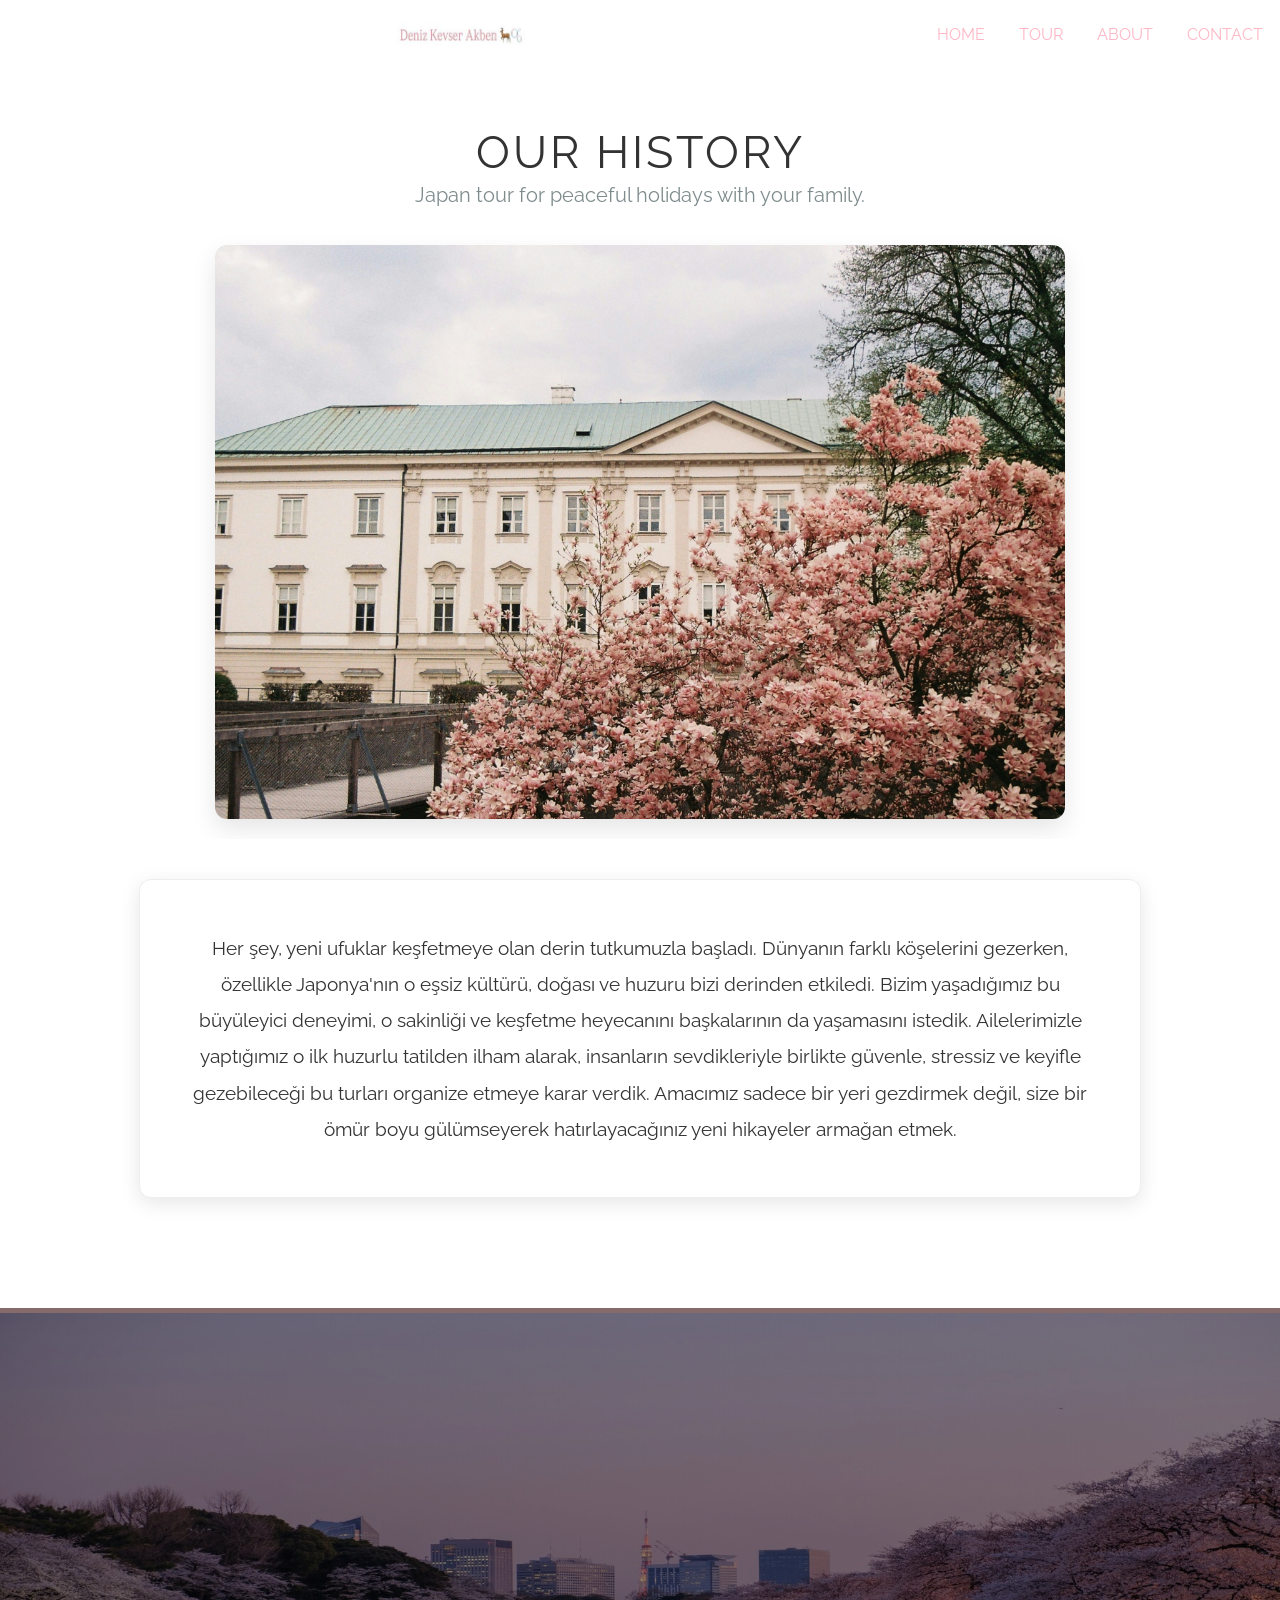
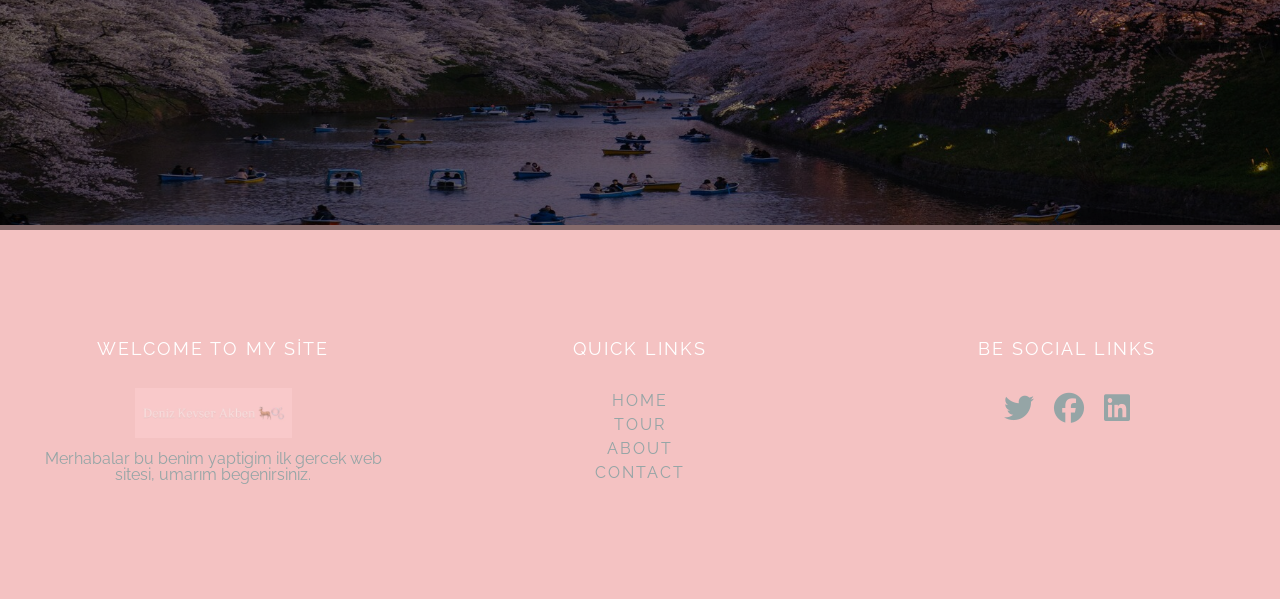
==== about.html @ e61f34dd "İlk sürüm" ====
<!doctype html>

<html lang="en">
<head>
    <meta charset="utf-8">
    <meta name="description" content="Endpoint-labs intern project">
    <meta name="author" content="deniz kevser akben">
    <meta name="keywords" content="HTML, CSS, japonya, tour">
    <meta name="viewport" content="width=device-width, initial-scale=1.0">
    <title>DENİZ - ABOUT</title>     
    <link rel="stylesheet" href="https://cdnjs.cloudflare.com/ajax/libs/font-awesome/6.5.1/css/all.min.css">
    <link rel="stylesheet" type="text/css" href="css/reset.css">
    <link rel="stylesheet" type="text/css" href="css/main.css">
</head>

<body>
     <header>
        <div class="container">
            <div class="container"> 
                <div class="logo">
                    <a href="index.html"><img src="img/logo.jpg"> </a>
                 </div>
            </div>
        <div class="menu">
          <ul>
            <li><a href="index.html">HOME</a></li>
            <li><a href="tour.html">TOUR</a></li>
            <li><a href="about.html">ABOUT</a></li>
            <li><a href="contact.html">CONTACT</a></li>
          </ul>
         </div>
      </div>
    </header>

     <!-- MAIN SECTION -->

<section id="aboutTopSection">
         <div class="aboutTopContent">
             <h1>OUR HISTORY</h1>
             <p>Japan tour for peaceful holidays with your family.</p>
             
             <img src="img/history.jpg" alt="Our History Image" class="topHistoryImage">
         </div>
     </section>

     <section id="aboutUs" class="sectionArea">
         <div class="container">
             <div class="historyCard">
                 <p class="historyText">
                     Her şey, yeni ufuklar keşfetmeye olan derin tutkumuzla başladı. Dünyanın farklı köşelerini gezerken, özellikle Japonya'nın o eşsiz kültürü, doğası ve huzuru bizi derinden etkiledi. Bizim yaşadığımız bu büyüleyici deneyimi, o sakinliği ve keşfetme heyecanını başkalarının da yaşamasını istedik. Ailelerimizle yaptığımız o ilk huzurlu tatilden ilham alarak, insanların sevdikleriyle birlikte güvenle, stressiz ve keyifle gezebileceği bu turları organize etmeye karar verdik. Amacımız sadece bir yeri gezdirmek değil, size bir ömür boyu gülümseyerek hatırlayacağınız yeni hikayeler armağan etmek.
                 </p>
             </div>
         </div>
     </section>
     <section id="aboutEndImage" class="sectionArea fullWidthImageSection">
         <img src="img/about.jpg" alt="Japan culture view" class="aboutBottomImg">
     </section>
     <!--FOOTER SECTION-->
   
  <footer class ="sectionArea">
           <div class="container">
               <div class="col3">
                     <div class="footerItem">
                         <h3> WELCOME TO MY SİTE</h3>
                         <a href="index.html"><img src="img/logo2.jpeg"></a>
                         <p>Merhabalar bu benim yaptigim ilk gercek web sitesi,
                            umarım begenirsiniz.</p>
                    </div>
               </div>
           <div class="col3">
                     <div class="footerItem">
                         <h3> QUICK LINKS</h3>
                         <ul class="footerLinks">
                             <li><a href="index.html">HOME</a></li>
                             <li><a href="tour.html">TOUR</a></li>
                             <li><a href="about.html">ABOUT</a></li>
                             <li><a href="contact.html">CONTACT</a></li>
                         </ul>
                    </div>
               </div>
             <div class="col3">
                     <div class="footerItem">
                         <h3>BE SOCIAL  LINKS</h3>
                          <ul class="socialLinks">
                          <li><a href="#"><i class="fab fa-twitter"></i></a></li>
                          <li><a href="#"><i class="fab fa-facebook"></i></a></li>
                          <li><a href="#"><i class="fab fa-linkedin"></i></a></li>
                          </ul>
                    </div>
               </div>

          </div>
  </footer>

</body>
</html>
---- css/main.css ----
/* GENERAL SETTING*/
@font-face {
            font-family: 'Raleway';
            src: url('../fonts/Raleway-Regular.ttf');
}

body {
            background: #fff;
            color: #3f3f3f;
            font: 14px / 28px;
            font-family: 'Raleway', arial;

}
h1{
     font-size: 52px;
     letter-spacing: 4px;
     margin-bottom: 20px;
}
.sectionHeader{
    background: #FFD1DC;
    border-bottom: 6px solid #000;
    height: 60px;
    color: #BDECB6;
    display: inline-block;
    text-shadow: 2px 2px 5px rgba(0, 0, 0, 0.7) !important; 
    font-weight: bold;
    display: inline-block;
    font-size: 24px;
    padding: 5px 40px;
    letter-spacing: 2px;
    margin-bottom: 20px;
}
h3{
    font-size: 20px 5px;
    color: #BDECB6; 
    display: inline-block;
    margin-top: 15px;
    margin-bottom: 15px;
    transition: all .3s ease;
}
.sectionArea{
    padding:80px 0;
}
/* GRID SETTING */
.container{
    width: %90;
    margin: 0 auto;
    display: flex;
}
 .featuresBody .container, .engineBody .container{
    justify-content: space-between;
}
.clo4{
   flex: 1;
    min-width: 250px; 
    max-width: calc(25% - 20px); 
    background: #fff;
    padding: 10px;
    box-sizing: border-box;

}
 .col2{
    flex-grow: 1;
    width: 50%;
    padding: 20px;
}
/* HOME  SETTING */
header .logo {
    margin-right: auto;
}
header .logo img {
    display: block;     
    height: 70px;
}
 
.menu li {
    float: left;
}
.menu li a {
    padding: 27px 17px;
    display: block;
    text-decoration: none;
    letter-spancing: 2px;
    color: #FFB7C5 ;
    transition: all  0.3s ease;
}

.menu li:hover a {
    background-color: #F4C2C2; 
    color: #ffffff;
}
#mainSlider {
    width: 100%;
    height: 500px;
    background: url('../img/mainHome.jpeg') center center no-repeat;
    background-size: cover;
    position: relative;
    filter: brightness(70%) contrast(110%);
}

.siler {
    width: 100%;
}
#mainCaption {
    position: absolute;
    top: 0;
    left: 0;
    width: 100%;
    height: 100%;
    background: rgba(0, 0, 0, 0.5);
}

.caption {
    position: absolute;
    top: 50%;
    left: 50%;
    transform: translate(-50%, -50%);
    color:  #fff;
    text-align: center;
    text-shadow: 2px 2px 5px rgba(0, 0, 0, 0.7) !important; 
    font-weight: bold;
}
 
.featuresTop{
    text-align: center;
}
.item{
   padding: 10px 20px;
}
.zoom{
   position: relative;
   overflow: hidden; 
   display: inline-block;
   width: 100%;
   vertical-align: top;
}
 .zoom img{
   display: block;
   width: 100%;
   height: auto;
   transition: all .3s ease;
}
.item .itemText{
   text-align: center;
   padding: 5px;
   border: 2px solid #FFB7C5;
}
.item:hover .zoom img {
    transform: scale(1.25);
}
.item:hover h3{
   color: #fff;
}
.item:hover .itemText{
   background: #F4C2C2;
   color: #fff;
   transition: all .3s ease;
}
.btnDetails{
   color: #BDECB6;
   padding: 5px 10px;
   text-decoration: none;
   display: inline-block;
   margin-top: 15px;
   border: 1px solid #F4C2C2;
}
#parallax{
   background: linear-gradient(rgba(0,0,0, 0.7), rgba(0,0,0, 0.7)), url('../img/parallax.jpg') !important;
   background-attachment: fixed;
   background-size: cover;
   background-position: center;
   text-align:center;
}

#parallax p{
   color:#BDECB6;
}
.engineTop{
  text-align: center;
}
.engineContainer{
  position: relative;
  width: 100%;
}
.imageOver{
   display: block;
   width: 100%;
   height: auto;
}
.engineOverlay{
  position: absolute;
  top: 0;
  left: 0;
  right: 0;
  background-color: rgba(255, 182, 197, 0.6);
  overflow: hidden;
  width: 0;
  height: 100%;
  transition: .5s ease;
}
.engineContainer:hover .engineOverlay{
   height: 100%;
   width: 100%;
}
.engineText{
   white-space: nowrap;
   color: #BDECB6;
   font-size: 20px;
   position: absolute;
   top: 50%;
   left: 50%;
   tranform: translate(-50%, -50%);
}
.engineOverlay2{
  position: absolute;
  top: 0;
  left: 100%;
  right: 0;
  background-color: rgba(255, 182, 197, 0.6);
  overflow: hidden;
  width: 0;
  height: 100%;
  transition: .5s ease;
}
.engineContainer:hover .engineOverlay2{
   height: 100%;
   width: 100%;
   left: 0;
}
footer{
   background: #F4C2C2;
   text-align: center;
   padding: 40px 0;
}
footer .col3 {
    flex: 1;           
    min-width: 250px;  
    text-align: center; 
    padding: 10px;
}

footer .socialLinks {
    display: flex;
    justify-content: center; 
    gap: 20px;
    list-style: none;
    padding: 0;
    margin-top: 15px;
}
footer .socialLinks a i:hover {
    color: #ffffff !important;
}
footer .socialLinks i {
    color: #95a5a6 !important; 
    font-size: 30px !important; 
}
footer .socialLinks a {
    text-decoration: none !important;
}
footer ul {
    list-style: none;
    padding: 0;
    margin-top: 15px;
}
footer ul li {
    margin-bottom: 8px; 
}
.footerItem {
    padding: 20px;
    display: flex;
    flex-direction: column; 
    align-items: center;    
    text-align: center;
}
.footerItem h3 {
    order: -1 !important; 
    color: #fff;
    font-size: 18px;
    letter-spacing: 2px;
    margin-top: 0 !important; 
    margin-bottom: 20px;      
}

.footerItem img {
    order: 1; 
    height: 50px;
    opacity: .5;
    margin: 10px 0; 
}

footer p {
    order: 2; 
    color: #95a5a6;
}
.footerLinks a{
    text-decoration: none;
    color: #95a5a6;
    letter-spacing: 2px;
}
.footerLinks a:hover{
    color: #fff;
    text-decoration: underline;
}
/*TOUR SETTING*/
#tourSlider {
    width: 100%;
    height: 250px;
    background: url('../img/slide.jpeg') center center no-repeat;
    background-size: cover;
    position: relative;
    filter: brightness(70%) contrast(110%);
}

#tourCaption {
    position: absolute;
    top: 0;
    left: 0;
    width: 100%;
    height: 100%;
    background: rgba(0, 0, 0, 0.7);
}
#inspect{
   background-color: #f5f5f5;
}
.inspectTop{
   text-align: center;
}
.inspectBody .col2 {
    display: flex;
    align-items: flex-start; 
    gap: 30px;               
    margin-bottom: 40px;     
}

.inspectImage { 
    width: 40% !important; 
}

.inspectImage img { 
    width: 100%;
    height: auto;
    border-radius: 8px; 
    display: block;
}


.inspectText { 
    width: 60% !important; 
    line-height: 1.6; 
}  
.date{
    color: #333;
    font-size: 12px;
    font-style: italic;
}
h4{
    color: #BDECB6;
    font-size: 14px;
    font-weight:bold;
}
.inspectText a,
.inspectText a:visited,
.inspectText a:active { 
    display: block;        
    text-align: right;     
    text-decoration: none;
    color: #F4C2C2 !important; 
    margin-top: 10px;      
    font-weight: bold;     
}

.inspectText a:hover { 
    text-decoration: underline;
    color: #e5a8a8 !important; 
}
.projectXTop{
    text-align: center;
}
#projectX .containerFluid{
    height: 500px;  
    background: url('../img/projectX.jpg') center center no-repeat !important;
    background-size: cover;
}
.captionPX{
    display: flex;
    background: rgba(0,0,0,0.8);
    width:100%;
    height: 500px;
}  
.projectXInfo{
    position: relative;
    top: 50%;
    left: 50%;
    margin-left: 5%;
    padding-right: 5%;
    transform: translate(-50% , -50%);
}
.projectXTitle{
    font-size: 24px;
    letter-spacing: 2px;
    margin-bottom: 20px;
}
.projectXBTN{
    background-color: #F4C2C2;
    cursor: pointer;
    color: #fff;
    padding: 20px 40px;
    border: none;
    margin-top: 20px;
    transition: all.5s ease;
}
.projectXBTN:hover{
    background-color: #fff;
    color: #F4C2C2;
}
.projectXText{
    color: #fff;
}
.projectXHighlight{
    display: inline-block;
    background-color: #F4C2C2;
    padding: 30px;
}
.containerFluid .col2{
   padding: 0;
}
.projectXDetail li{
   color: #fff;
}
#aboutTopSection {
    background-color: #ffffff;
    padding: 60px 20px 20px 20px;
    text-align: center;
}

.aboutTopContent h1 {
    color: #333333; 
    font-size: 45px;
    letter-spacing: 3px;
    margin-bottom: 10px;
}

.aboutTopContent p {
    color: #7f8c8d; 
    font-size: 20px;
    margin-bottom: 40px; 
}

.topHistoryImage {
    max-width: 850px; 
    width: 100%;
    height: auto;
    border-radius: 12px;
    box-shadow: 0 10px 25px rgba(0,0,0,0.1); 
    display: block;
    margin: 0 auto; 
}

#aboutUs {
    background-color: #ffffff; 
    padding: 40px 0 70px 0; 
    text-align: center;
}

.historyCard {
    background-color: #ffffff;
    border-radius: 12px;
    box-shadow: 0 5px 20px rgba(0,0,0,0.1);
    padding: 50px;
    max-width: 900px;
    margin: 0 auto;
    transition: all 0.3s ease;
    border: 1px solid #eee; 
}

.historyCard:hover {
    transform: translateY(-5px);
    box-shadow: 0 8px 30px rgba(0,0,0,0.15);
}

.historyText {
    color: #333;
    font-size: 19px;
    line-height: 1.9;
    font-weight: 500;
}

.fullWidthImageSection {
    padding: 0 !important;
    background-color: transparent; 
    width: 100%;
    margin-top: 40px;
    margin-bottom: 0; 
}

.aboutBottomImg {
    width: 100%;
    height: auto;
    display: block;
    filter: brightness(0.55); 
    
    border-top: 5px solid #F4C2C2;
    border-bottom: 5px solid #F4C2C2;
}
#contactHero {
height: 400px;
    background: url('../img/contact.jpg') center center no-repeat; 
    background-size: cover;
    display: flex;
    align-items: center;
    justify-content: center;
    text-align: center;
    position: relative;
}

#contactHero::before {
    content: "";
    position: absolute;
    top: 0; left: 0; right: 0; bottom: 0;
    background-color: rgba(0, 0, 0, 0.6); 
    z-index: 1;
}

#contactHero .caption {
    position: relative;
    z-index: 2;
}

#contactHero h1 {
    color: #ffffff;
    font-size: 50px;
    letter-spacing: 4px;
    margin-bottom: 15px;
}

#contactHero p {
    color: #e0e0e0;
    font-size: 18px;
}

#contactSection {
    background-color: #ffffff;
    padding: 80px 0;
    text-align: center;
}

.contactTitleBox {
    background-color: #F4C2C2; 
    display: inline-block; 
    padding: 15px 40px;
    margin-bottom: 20px;
}

.contactTitleBox h2 {
    color: #ffffff;
    font-size: 28px;
    letter-spacing: 2px;
}

.contactSubtitle {
    color: #7f8c8d;
    margin-bottom: 50px;
    font-size: 16px;
}

.formContainer {
    max-width: 700px; 
    margin: 0 auto;   
}

.inputGroup {
    display: flex;
    margin-bottom: 20px;
    box-shadow: 0 4px 10px rgba(0,0,0,0.05); 
}

.inputIcon {
    background-color: #333333; 
    color: #F4C2C2;            
    min-width: 60px;           
    display: flex;
    align-items: center;
    justify-content: center;
    font-size: 22px;
}

.inputGroup input,
.inputGroup textarea {
    flex: 1; 
    padding: 18px 20px;
    border: 1px solid #ecf0f1;
    border-left: none; 
    font-size: 16px;
    color: #333333;
    outline: none; 
    background-color: #fcfcfc;
    transition: all 0.3s ease;
}

.inputGroup input:focus,
.inputGroup textarea:focus {
    background-color: #ffffff;
    border: 1px solid #F4C2C2;
    border-left: none;
}

.inputGroup textarea {
    resize: vertical;
}

.submitBtn {
    background-color: #F4C2C2;
    color: #ffffff;
    font-size: 18px;
    font-weight: bold;
    letter-spacing: 2px;
    padding: 15px 40px;
    border: none;
    cursor: pointer;
    transition: all 0.3s ease;
    margin-top: 20px;
}

.submitBtn:hover {
    background-color: #333333; 
    color: #F4C2C2;
}
.contactCaption {
    position: relative;
    z-index: 2;
    text-align: center !important;
    width: 100%;
}

#contactSection .container {
    display: block !important; 
    text-align: center;
}

.formContainer {
    max-width: 700px; 
    margin: 0 auto !important; 
    display: block !important;
}

.contactTitleBox {
    background-color: #F4C2C2; 
    display: inline-block !important; 
    padding: 15px 40px;
    margin: 0 auto 20px auto !important;
}
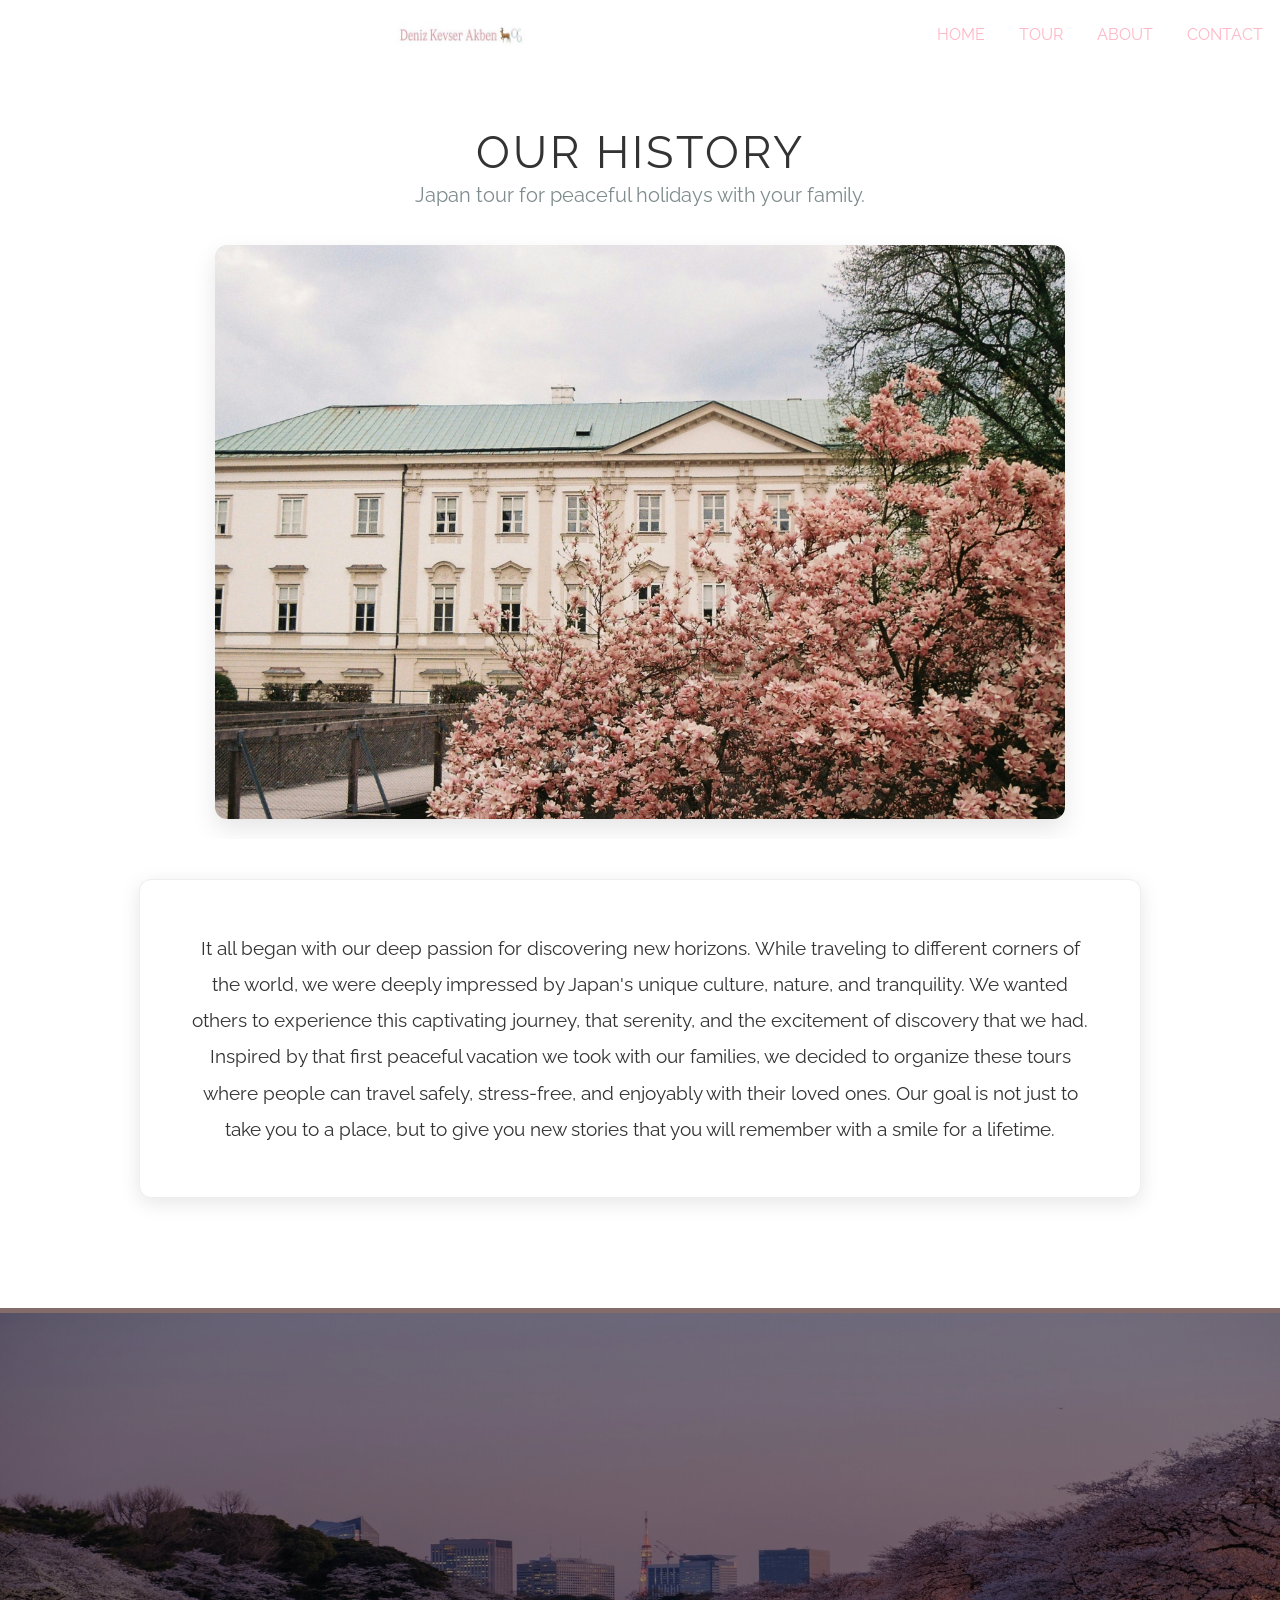
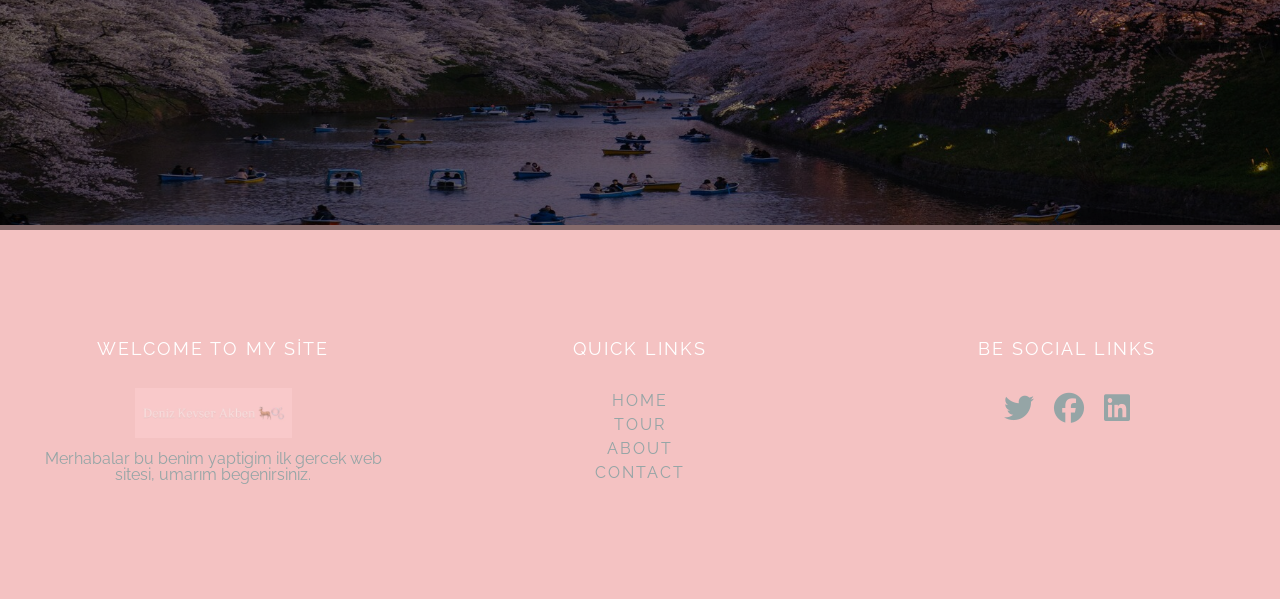
==== commit e775728c: "about.html" ====
--- a/about.html
+++ b/about.html
@@ -47,7 +47,11 @@
          <div class="container">
              <div class="historyCard">
                  <p class="historyText">
-                     Her şey, yeni ufuklar keşfetmeye olan derin tutkumuzla başladı. Dünyanın farklı köşelerini gezerken, özellikle Japonya'nın o eşsiz kültürü, doğası ve huzuru bizi derinden etkiledi. Bizim yaşadığımız bu büyüleyici deneyimi, o sakinliği ve keşfetme heyecanını başkalarının da yaşamasını istedik. Ailelerimizle yaptığımız o ilk huzurlu tatilden ilham alarak, insanların sevdikleriyle birlikte güvenle, stressiz ve keyifle gezebileceği bu turları organize etmeye karar verdik. Amacımız sadece bir yeri gezdirmek değil, size bir ömür boyu gülümseyerek hatırlayacağınız yeni hikayeler armağan etmek.
+                     It all began with our deep passion for discovering new horizons. While traveling to different corners of the world, we were deeply impressed 
+                     by Japan's unique culture, nature, and tranquility. We wanted others to experience this captivating journey, that serenity, and the excitement
+                     of discovery that we had. Inspired by that first peaceful vacation we took with our families, we decided to organize these tours where people 
+                     can travel safely, stress-free, and enjoyably with their loved ones. Our goal is not just to take you to a place, but to give you new stories
+                     that you will remember with a smile for a lifetime.
                  </p>
              </div>
          </div>
